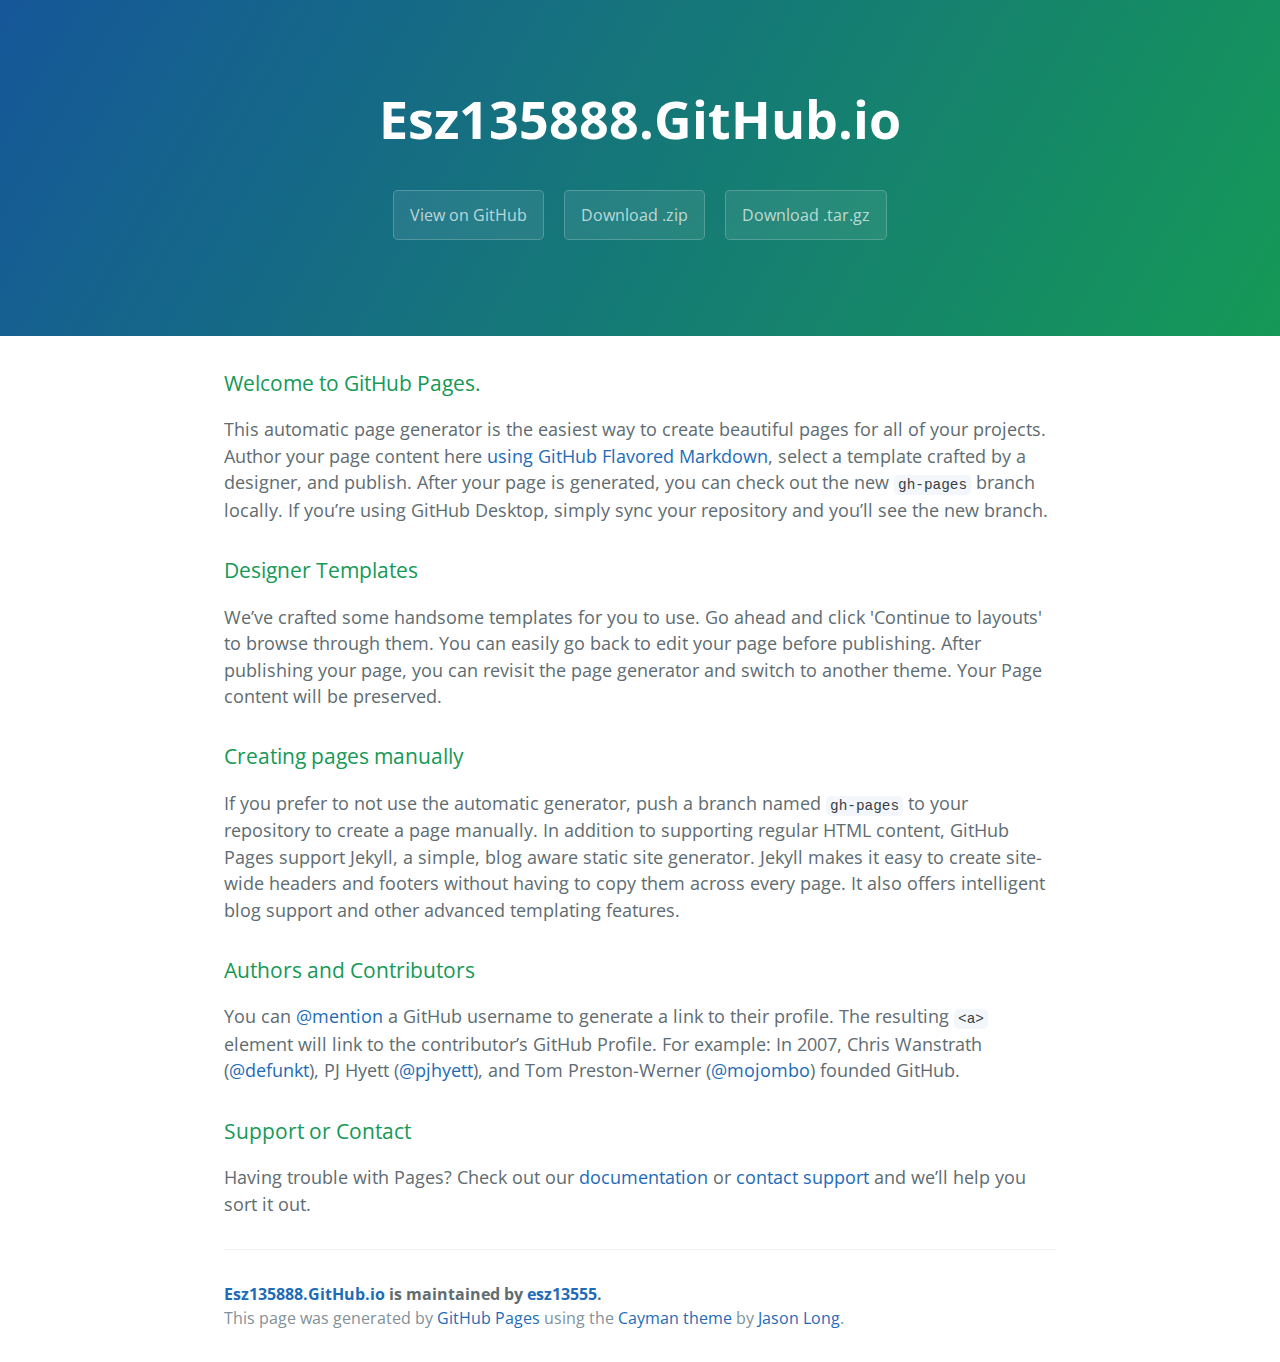
==== index.html @ 5fe944b6 "Create gh-pages branch via GitHub" ====
<!DOCTYPE html>
<html lang="en-us">
  <head>
    <meta charset="UTF-8">
    <title>Esz135888.GitHub.io by esz13555</title>
    <meta name="viewport" content="width=device-width, initial-scale=1">
    <link rel="stylesheet" type="text/css" href="stylesheets/normalize.css" media="screen">
    <link href='https://fonts.googleapis.com/css?family=Open+Sans:400,700' rel='stylesheet' type='text/css'>
    <link rel="stylesheet" type="text/css" href="stylesheets/stylesheet.css" media="screen">
    <link rel="stylesheet" type="text/css" href="stylesheets/github-light.css" media="screen">
  </head>
  <body>
    <section class="page-header">
      <h1 class="project-name">Esz135888.GitHub.io</h1>
      <h2 class="project-tagline"></h2>
      <a href="https://github.com/esz13555/esz135888.github.io" class="btn">View on GitHub</a>
      <a href="https://github.com/esz13555/esz135888.github.io/zipball/master" class="btn">Download .zip</a>
      <a href="https://github.com/esz13555/esz135888.github.io/tarball/master" class="btn">Download .tar.gz</a>
    </section>

    <section class="main-content">
      <h3>
<a id="welcome-to-github-pages" class="anchor" href="#welcome-to-github-pages" aria-hidden="true"><span aria-hidden="true" class="octicon octicon-link"></span></a>Welcome to GitHub Pages.</h3>

<p>This automatic page generator is the easiest way to create beautiful pages for all of your projects. Author your page content here <a href="https://guides.github.com/features/mastering-markdown/">using GitHub Flavored Markdown</a>, select a template crafted by a designer, and publish. After your page is generated, you can check out the new <code>gh-pages</code> branch locally. If you’re using GitHub Desktop, simply sync your repository and you’ll see the new branch.</p>

<h3>
<a id="designer-templates" class="anchor" href="#designer-templates" aria-hidden="true"><span aria-hidden="true" class="octicon octicon-link"></span></a>Designer Templates</h3>

<p>We’ve crafted some handsome templates for you to use. Go ahead and click 'Continue to layouts' to browse through them. You can easily go back to edit your page before publishing. After publishing your page, you can revisit the page generator and switch to another theme. Your Page content will be preserved.</p>

<h3>
<a id="creating-pages-manually" class="anchor" href="#creating-pages-manually" aria-hidden="true"><span aria-hidden="true" class="octicon octicon-link"></span></a>Creating pages manually</h3>

<p>If you prefer to not use the automatic generator, push a branch named <code>gh-pages</code> to your repository to create a page manually. In addition to supporting regular HTML content, GitHub Pages support Jekyll, a simple, blog aware static site generator. Jekyll makes it easy to create site-wide headers and footers without having to copy them across every page. It also offers intelligent blog support and other advanced templating features.</p>

<h3>
<a id="authors-and-contributors" class="anchor" href="#authors-and-contributors" aria-hidden="true"><span aria-hidden="true" class="octicon octicon-link"></span></a>Authors and Contributors</h3>

<p>You can <a href="https://help.github.com/articles/basic-writing-and-formatting-syntax/#mentioning-users-and-teams" class="user-mention">@mention</a> a GitHub username to generate a link to their profile. The resulting <code>&lt;a&gt;</code> element will link to the contributor’s GitHub Profile. For example: In 2007, Chris Wanstrath (<a href="https://github.com/defunkt" class="user-mention">@defunkt</a>), PJ Hyett (<a href="https://github.com/pjhyett" class="user-mention">@pjhyett</a>), and Tom Preston-Werner (<a href="https://github.com/mojombo" class="user-mention">@mojombo</a>) founded GitHub.</p>

<h3>
<a id="support-or-contact" class="anchor" href="#support-or-contact" aria-hidden="true"><span aria-hidden="true" class="octicon octicon-link"></span></a>Support or Contact</h3>

<p>Having trouble with Pages? Check out our <a href="https://help.github.com/pages">documentation</a> or <a href="https://github.com/contact">contact support</a> and we’ll help you sort it out.</p>

      <footer class="site-footer">
        <span class="site-footer-owner"><a href="https://github.com/esz13555/esz135888.github.io">Esz135888.GitHub.io</a> is maintained by <a href="https://github.com/esz13555">esz13555</a>.</span>

        <span class="site-footer-credits">This page was generated by <a href="https://pages.github.com">GitHub Pages</a> using the <a href="https://github.com/jasonlong/cayman-theme">Cayman theme</a> by <a href="https://twitter.com/jasonlong">Jason Long</a>.</span>
      </footer>

    </section>

  
  </body>
</html>
---- stylesheets/stylesheet.css ----
* {
  box-sizing: border-box; }

body {
  padding: 0;
  margin: 0;
  font-family: "Open Sans", "Helvetica Neue", Helvetica, Arial, sans-serif;
  font-size: 16px;
  line-height: 1.5;
  color: #606c71; }

a {
  color: #1e6bb8;
  text-decoration: none; }
  a:hover {
    text-decoration: underline; }

.btn {
  display: inline-block;
  margin-bottom: 1rem;
  color: rgba(255, 255, 255, 0.7);
  background-color: rgba(255, 255, 255, 0.08);
  border-color: rgba(255, 255, 255, 0.2);
  border-style: solid;
  border-width: 1px;
  border-radius: 0.3rem;
  transition: color 0.2s, background-color 0.2s, border-color 0.2s; }
  .btn + .btn {
    margin-left: 1rem; }

.btn:hover {
  color: rgba(255, 255, 255, 0.8);
  text-decoration: none;
  background-color: rgba(255, 255, 255, 0.2);
  border-color: rgba(255, 255, 255, 0.3); }

@media screen and (min-width: 64em) {
  .btn {
    padding: 0.75rem 1rem; } }

@media screen and (min-width: 42em) and (max-width: 64em) {
  .btn {
    padding: 0.6rem 0.9rem;
    font-size: 0.9rem; } }

@media screen and (max-width: 42em) {
  .btn {
    display: block;
    width: 100%;
    padding: 0.75rem;
    font-size: 0.9rem; }
    .btn + .btn {
      margin-top: 1rem;
      margin-left: 0; } }

.page-header {
  color: #fff;
  text-align: center;
  background-color: #159957;
  background-image: linear-gradient(120deg, #155799, #159957); }

@media screen and (min-width: 64em) {
  .page-header {
    padding: 5rem 6rem; } }

@media screen and (min-width: 42em) and (max-width: 64em) {
  .page-header {
    padding: 3rem 4rem; } }

@media screen and (max-width: 42em) {
  .page-header {
    padding: 2rem 1rem; } }

.project-name {
  margin-top: 0;
  margin-bottom: 0.1rem; }

@media screen and (min-width: 64em) {
  .project-name {
    font-size: 3.25rem; } }

@media screen and (min-width: 42em) and (max-width: 64em) {
  .project-name {
    font-size: 2.25rem; } }

@media screen and (max-width: 42em) {
  .project-name {
    font-size: 1.75rem; } }

.project-tagline {
  margin-bottom: 2rem;
  font-weight: normal;
  opacity: 0.7; }

@media screen and (min-width: 64em) {
  .project-tagline {
    font-size: 1.25rem; } }

@media screen and (min-width: 42em) and (max-width: 64em) {
  .project-tagline {
    font-size: 1.15rem; } }

@media screen and (max-width: 42em) {
  .project-tagline {
    font-size: 1rem; } }

.main-content :first-child {
  margin-top: 0; }
.main-content img {
  max-width: 100%; }
.main-content h1, .main-content h2, .main-content h3, .main-content h4, .main-content h5, .main-content h6 {
  margin-top: 2rem;
  margin-bottom: 1rem;
  font-weight: normal;
  color: #159957; }
.main-content p {
  margin-bottom: 1em; }
.main-content code {
  padding: 2px 4px;
  font-family: Consolas, "Liberation Mono", Menlo, Courier, monospace;
  font-size: 0.9rem;
  color: #383e41;
  background-color: #f3f6fa;
  border-radius: 0.3rem; }
.main-content pre {
  padding: 0.8rem;
  margin-top: 0;
  margin-bottom: 1rem;
  font: 1rem Consolas, "Liberation Mono", Menlo, Courier, monospace;
  color: #567482;
  word-wrap: normal;
  background-color: #f3f6fa;
  border: solid 1px #dce6f0;
  border-radius: 0.3rem; }
  .main-content pre > code {
    padding: 0;
    margin: 0;
    font-size: 0.9rem;
    color: #567482;
    word-break: normal;
    white-space: pre;
    background: transparent;
    border: 0; }
.main-content .highlight {
  margin-bottom: 1rem; }
  .main-content .highlight pre {
    margin-bottom: 0;
    word-break: normal; }
.main-content .highlight pre, .main-content pre {
  padding: 0.8rem;
  overflow: auto;
  font-size: 0.9rem;
  line-height: 1.45;
  border-radius: 0.3rem; }
.main-content pre code, .main-content pre tt {
  display: inline;
  max-width: initial;
  padding: 0;
  margin: 0;
  overflow: initial;
  line-height: inherit;
  word-wrap: normal;
  background-color: transparent;
  border: 0; }
  .main-content pre code:before, .main-content pre code:after, .main-content pre tt:before, .main-content pre tt:after {
    content: normal; }
.main-content ul, .main-content ol {
  margin-top: 0; }
.main-content blockquote {
  padding: 0 1rem;
  margin-left: 0;
  color: #819198;
  border-left: 0.3rem solid #dce6f0; }
  .main-content blockquote > :first-child {
    margin-top: 0; }
  .main-content blockquote > :last-child {
    margin-bottom: 0; }
.main-content table {
  display: block;
  width: 100%;
  overflow: auto;
  word-break: normal;
  word-break: keep-all; }
  .main-content table th {
    font-weight: bold; }
  .main-content table th, .main-content table td {
    padding: 0.5rem 1rem;
    border: 1px solid #e9ebec; }
.main-content dl {
  padding: 0; }
  .main-content dl dt {
    padding: 0;
    margin-top: 1rem;
    font-size: 1rem;
    font-weight: bold; }
  .main-content dl dd {
    padding: 0;
    margin-bottom: 1rem; }
.main-content hr {
  height: 2px;
  padding: 0;
  margin: 1rem 0;
  background-color: #eff0f1;
  border: 0; }

@media screen and (min-width: 64em) {
  .main-content {
    max-width: 64rem;
    padding: 2rem 6rem;
    margin: 0 auto;
    font-size: 1.1rem; } }

@media screen and (min-width: 42em) and (max-width: 64em) {
  .main-content {
    padding: 2rem 4rem;
    font-size: 1.1rem; } }

@media screen and (max-width: 42em) {
  .main-content {
    padding: 2rem 1rem;
    font-size: 1rem; } }

.site-footer {
  padding-top: 2rem;
  margin-top: 2rem;
  border-top: solid 1px #eff0f1; }

.site-footer-owner {
  display: block;
  font-weight: bold; }

.site-footer-credits {
  color: #819198; }

@media screen and (min-width: 64em) {
  .site-footer {
    font-size: 1rem; } }

@media screen and (min-width: 42em) and (max-width: 64em) {
  .site-footer {
    font-size: 1rem; } }

@media screen and (max-width: 42em) {
  .site-footer {
    font-size: 0.9rem; } }
---- stylesheets/github-light.css ----
/*
   Copyright 2014 GitHub Inc.

   Licensed under the Apache License, Version 2.0 (the "License");
   you may not use this file except in compliance with the License.
   You may obtain a copy of the License at

       http://www.apache.org/licenses/LICENSE-2.0

   Unless required by applicable law or agreed to in writing, software
   distributed under the License is distributed on an "AS IS" BASIS,
   WITHOUT WARRANTIES OR CONDITIONS OF ANY KIND, either express or implied.
   See the License for the specific language governing permissions and
   limitations under the License.

*/

.pl-c /* comment */ {
  color: #969896;
}

.pl-c1      /* constant, markup.raw, meta.diff.header, meta.module-reference, meta.property-name, support, support.constant, support.variable, variable.other.constant */,
.pl-s .pl-v /* string variable */ {
  color: #0086b3;
}

.pl-e  /* entity */,
.pl-en /* entity.name */ {
  color: #795da3;
}

.pl-s .pl-s1 /* string source */,
.pl-smi      /* storage.modifier.import, storage.modifier.package, storage.type.java, variable.other, variable.parameter.function */ {
  color: #333;
}

.pl-ent /* entity.name.tag */ {
  color: #63a35c;
}

.pl-k /* keyword, storage, storage.type */ {
  color: #a71d5d;
}

.pl-pds              /* punctuation.definition.string, string.regexp.character-class */,
.pl-s                /* string */,
.pl-s .pl-pse .pl-s1 /* string punctuation.section.embedded source */,
.pl-sr               /* string.regexp */,
.pl-sr .pl-cce       /* string.regexp constant.character.escape */,
.pl-sr .pl-sra       /* string.regexp string.regexp.arbitrary-repitition */,
.pl-sr .pl-sre       /* string.regexp source.ruby.embedded */ {
  color: #183691;
}

.pl-v /* variable */ {
  color: #ed6a43;
}

.pl-id /* invalid.deprecated */ {
  color: #b52a1d;
}

.pl-ii /* invalid.illegal */ {
  background-color: #b52a1d;
  color: #f8f8f8;
}

.pl-sr .pl-cce /* string.regexp constant.character.escape */ {
  color: #63a35c;
  font-weight: bold;
}

.pl-ml /* markup.list */ {
  color: #693a17;
}

.pl-mh        /* markup.heading */,
.pl-mh .pl-en /* markup.heading entity.name */,
.pl-ms        /* meta.separator */ {
  color: #1d3e81;
  font-weight: bold;
}

.pl-mq /* markup.quote */ {
  color: #008080;
}

.pl-mi /* markup.italic */ {
  color: #333;
  font-style: italic;
}

.pl-mb /* markup.bold */ {
  color: #333;
  font-weight: bold;
}

.pl-md /* markup.deleted, meta.diff.header.from-file */ {
  background-color: #ffecec;
  color: #bd2c00;
}

.pl-mi1 /* markup.inserted, meta.diff.header.to-file */ {
  background-color: #eaffea;
  color: #55a532;
}

.pl-mdr /* meta.diff.range */ {
  color: #795da3;
  font-weight: bold;
}

.pl-mo /* meta.output */ {
  color: #1d3e81;
}
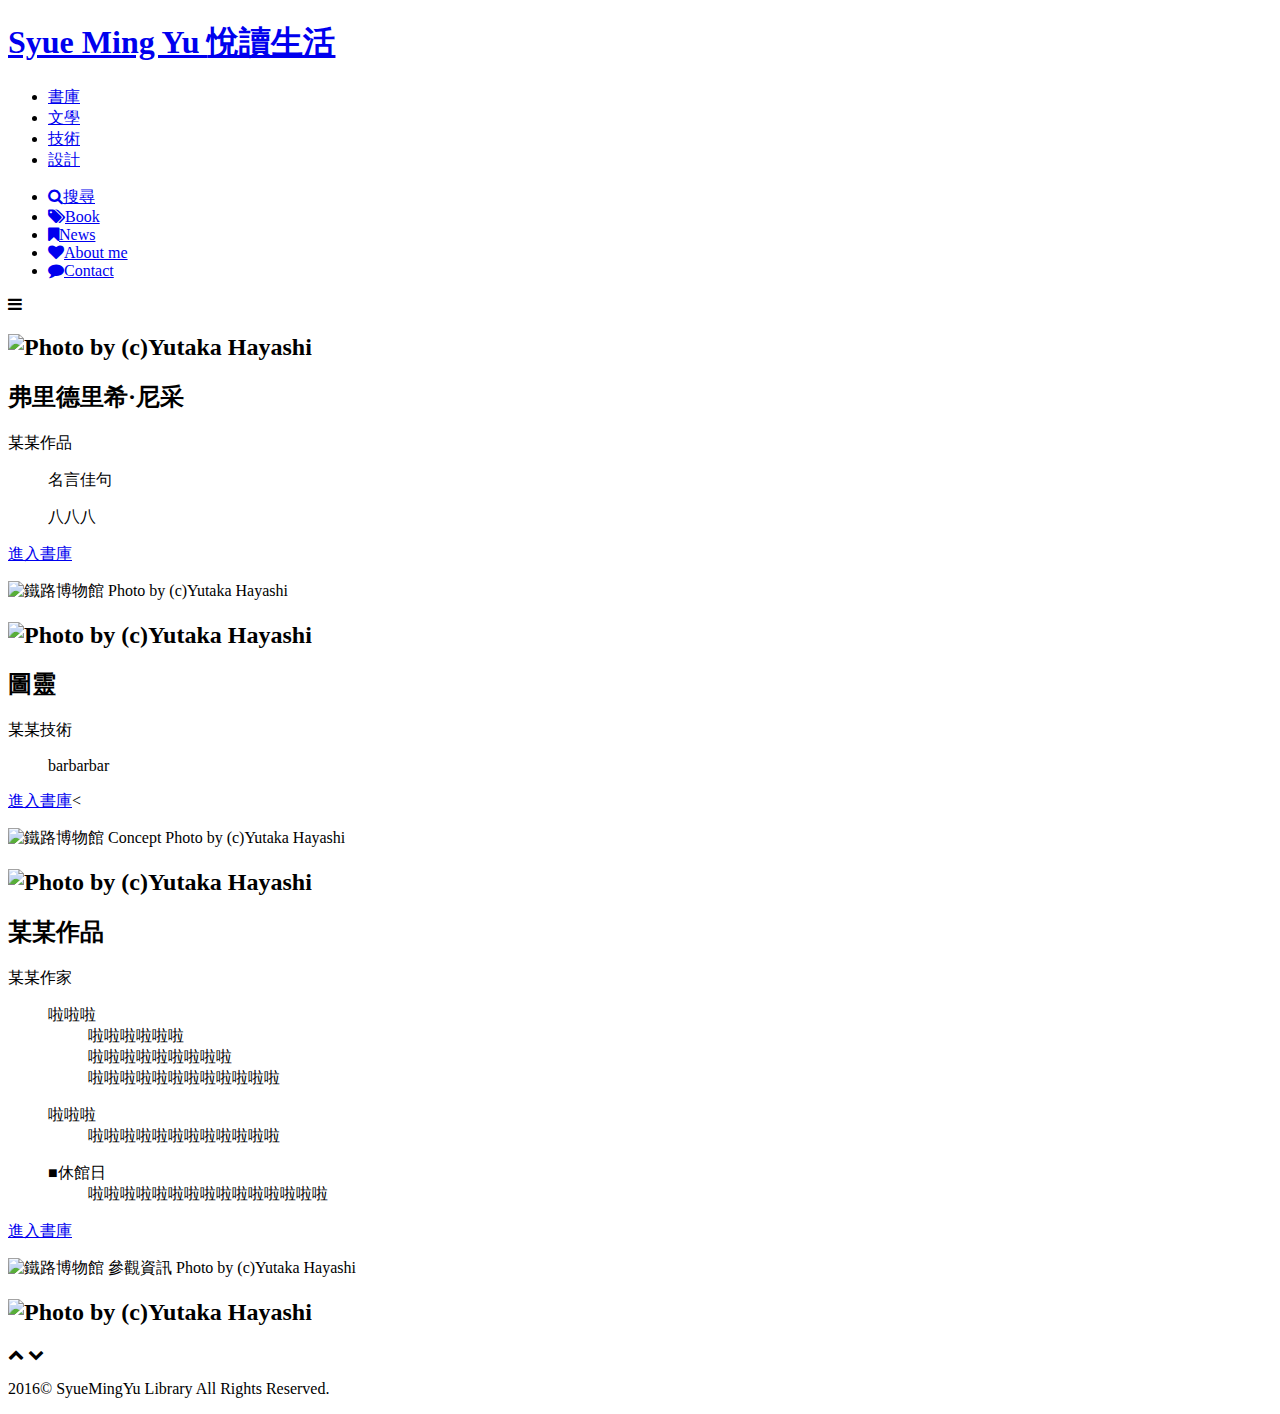
==== commit e69747db: "Added files via upload" ====
--- a/index.html
+++ b/index.html
@@ -1,57 +1,212 @@
-<!DOCTYPE html>
-<html lang="en-us">
-  <head>
-    <meta charset="UTF-8">
-    <title>Esz135888.GitHub.io by esz13555</title>
-    <meta name="viewport" content="width=device-width, initial-scale=1">
-    <link rel="stylesheet" type="text/css" href="stylesheets/normalize.css" media="screen">
-    <link href='https://fonts.googleapis.com/css?family=Open+Sans:400,700' rel='stylesheet' type='text/css'>
-    <link rel="stylesheet" type="text/css" href="stylesheets/stylesheet.css" media="screen">
-    <link rel="stylesheet" type="text/css" href="stylesheets/github-light.css" media="screen">
-  </head>
-  <body>
-    <section class="page-header">
-      <h1 class="project-name">Esz135888.GitHub.io</h1>
-      <h2 class="project-tagline"></h2>
-      <a href="https://github.com/esz13555/esz135888.github.io" class="btn">View on GitHub</a>
-      <a href="https://github.com/esz13555/esz135888.github.io/zipball/master" class="btn">Download .zip</a>
-      <a href="https://github.com/esz13555/esz135888.github.io/tarball/master" class="btn">Download .tar.gz</a>
-    </section>
-
-    <section class="main-content">
-      <h3>
-<a id="welcome-to-github-pages" class="anchor" href="#welcome-to-github-pages" aria-hidden="true"><span aria-hidden="true" class="octicon octicon-link"></span></a>Welcome to GitHub Pages.</h3>
-
-<p>This automatic page generator is the easiest way to create beautiful pages for all of your projects. Author your page content here <a href="https://guides.github.com/features/mastering-markdown/">using GitHub Flavored Markdown</a>, select a template crafted by a designer, and publish. After your page is generated, you can check out the new <code>gh-pages</code> branch locally. If you’re using GitHub Desktop, simply sync your repository and you’ll see the new branch.</p>
-
-<h3>
-<a id="designer-templates" class="anchor" href="#designer-templates" aria-hidden="true"><span aria-hidden="true" class="octicon octicon-link"></span></a>Designer Templates</h3>
-
-<p>We’ve crafted some handsome templates for you to use. Go ahead and click 'Continue to layouts' to browse through them. You can easily go back to edit your page before publishing. After publishing your page, you can revisit the page generator and switch to another theme. Your Page content will be preserved.</p>
-
-<h3>
-<a id="creating-pages-manually" class="anchor" href="#creating-pages-manually" aria-hidden="true"><span aria-hidden="true" class="octicon octicon-link"></span></a>Creating pages manually</h3>
-
-<p>If you prefer to not use the automatic generator, push a branch named <code>gh-pages</code> to your repository to create a page manually. In addition to supporting regular HTML content, GitHub Pages support Jekyll, a simple, blog aware static site generator. Jekyll makes it easy to create site-wide headers and footers without having to copy them across every page. It also offers intelligent blog support and other advanced templating features.</p>
-
-<h3>
-<a id="authors-and-contributors" class="anchor" href="#authors-and-contributors" aria-hidden="true"><span aria-hidden="true" class="octicon octicon-link"></span></a>Authors and Contributors</h3>
-
-<p>You can <a href="https://help.github.com/articles/basic-writing-and-formatting-syntax/#mentioning-users-and-teams" class="user-mention">@mention</a> a GitHub username to generate a link to their profile. The resulting <code>&lt;a&gt;</code> element will link to the contributor’s GitHub Profile. For example: In 2007, Chris Wanstrath (<a href="https://github.com/defunkt" class="user-mention">@defunkt</a>), PJ Hyett (<a href="https://github.com/pjhyett" class="user-mention">@pjhyett</a>), and Tom Preston-Werner (<a href="https://github.com/mojombo" class="user-mention">@mojombo</a>) founded GitHub.</p>
-
-<h3>
-<a id="support-or-contact" class="anchor" href="#support-or-contact" aria-hidden="true"><span aria-hidden="true" class="octicon octicon-link"></span></a>Support or Contact</h3>
-
-<p>Having trouble with Pages? Check out our <a href="https://help.github.com/pages">documentation</a> or <a href="https://github.com/contact">contact support</a> and we’ll help you sort it out.</p>
-
-      <footer class="site-footer">
-        <span class="site-footer-owner"><a href="https://github.com/esz13555/esz135888.github.io">Esz135888.GitHub.io</a> is maintained by <a href="https://github.com/esz13555">esz13555</a>.</span>
-
-        <span class="site-footer-credits">This page was generated by <a href="https://pages.github.com">GitHub Pages</a> using the <a href="https://github.com/jasonlong/cayman-theme">Cayman theme</a> by <a href="https://twitter.com/jasonlong">Jason Long</a>.</span>
-      </footer>
-
-    </section>
-
-  
-  </body>
-</html>
+<!doctype html>
+<html lang="ja-jp">
+
+<head>
+	<meta charset="UTF-8">
+	<script src="jQuery/jquery-1.4.1.min.js" type="text/javascript"></script>
+	<meta content="width=device-width, initial-scale=1.0" name="viewport">
+	<meta name="viewport" content="width=device-width,initial-scale=1">
+	<title>書庫</title>
+	<link rel="stylesheet" href="http://fonts.googleapis.com/css?family=Roboto+Condensed:400,300,700">
+	<link href="font/font-awesome/css/font-awesome.min.css" rel="stylesheet">
+	<link rel="stylesheet" href="css/normalize.css">
+	<link rel="stylesheet" href="css/style.css">
+	<link id="noScriptCSS" rel="stylesheet" href="css/noscript.css">
+	<link rel="stylesheet" href="css/page normalize.css">
+    <!-- scriptReversal-->
+    <link rel="stylesheet" href="//netdna.bootstrapcdn.com/font-awesome/4.0.3/css/font-awesome.css">
+    <!--[if lte IE 8]>
+	<script src="http://html5shiv.googlecode.com/svn/trunk/html5.js"></script>
+<![endif]-->
+
+	<!--thumb javascript-->
+	<script type="text/javascript">
+		$(function () {
+			$(".thumb").hover(function () {
+				$(this).stop().animate({opacity:0.5},"fast");
+			},function () {
+				$(this).stop().animate({opacity:1},"fast");
+			});
+		});
+	</script>
+	<!--/thumb javascript-->
+
+</head>
+
+<body>
+<script>
+    // 若支援javascript則不載入noscriipt.css
+	var _elem = document.getElementById('noScriptCSS');
+	_elem.parentNode.removeChild(_elem);
+</script>
+
+<div id="wrapper">
+
+<header id="headerContainer">
+<div class="inner">
+
+<h1 id="siteID"><a data-prog="0" href="#slide1">Syue Ming Yu <span class="small">悅讀生活</span></a></h1>
+<nav id="navigation">
+<ul >
+<li><a data-prog="0" href="#slide1">書庫</a></li>
+<li><a data-prog="2" href="#slide2">文學</a></li>
+<li><a data-prog="4" href="#slide4">技術</a></li>
+<li><a data-prog="6" href="#slide6">設計</a></li>
+</ul>
+</nav>
+</div>
+</header>
+
+
+
+<div id="subContainer">
+<nav id="mainNavigation">
+<ul>
+<li class="nav_Search"><a href="#"><i class="fa fa-search"></i><span>搜尋</span></a></li>
+<li class="nav_Book separate top"><a href="Book.html"><i class="fa fa-tags"></i><span>Book</span></a></li>
+<li class="nav_News"><a href="News.html"><i class="fa fa-bookmark"></i><span>News</span></a></li>
+<li class="nav_AboutMe"><a href="AboutMe.html"><i class="fa fa-heart"></i><span>About me</span></a></li>
+<li class="nav_Contact"><a href="Contact.html"><i class="fa fa-comment"></i><span>Contact</span></a></li>
+
+</ul>
+<p class="mainNavigation_trigger"><a><i class="fa fa-bars"></i></a></p>
+</nav>
+<!--/ mainNavigation -->
+</div>
+<!--/ subContainer -->
+
+
+
+<div id="contentContainer">
+
+<!-- slide 1 -->
+
+<section class="parallax" id="slide1">
+<h2 class="photoContainer whole"><img class="photo" src="img/old-books-in-a-shelf-1231150.jpg" alt="Photo by (c)Yutaka Hayashi" title="Photo by (c)Yutaka Hayashi"></h2>
+</section>
+
+<!-- slide 2 -->
+
+<section class="parallax" id="slide2">
+<div class="slideContent">
+<div class="descriptionContainer">
+<header>
+<h2>弗里德里希·尼采</h2>
+<p class="meta">某某作品</p>
+</header>
+<blockquote>名言佳句</blockquote>
+<blockquote>八八八</blockquote>
+<p><a href="literature.html">進入書庫</a></p>
+</div>
+<div class="photoContainer"><img class="photo" src="img/me.jpg" alt="鐵路博物館 Photo by (c)Yutaka Hayashi" title="鐵路博物館 Photo by (c)Yutaka Hayashi"> </div>
+</div>
+</section>
+
+<!-- slide 3 -->
+
+<section class="parallax" id="slide3">
+<h2 class="photoContainer whole"><img class="photo" src="img/3.jpg" alt="Photo by (c)Yutaka Hayashi" title="Photo by (c)Yutaka Hayashi"></h2>
+</section>
+
+<!-- slide 4 -->
+
+<section class="parallax" id="slide4">
+<div class="slideContent">
+<div class="descriptionContainer">
+<header>
+<h2>圖靈</h2>
+<p class="meta">某某技術</p>
+</header>
+    <blockquote>barbarbar</blockquote>
+<p><a href="technology">進入書庫</a><</p>
+</div>
+<div class="photoContainer"><img class="photo" src="img/Alan_Turing_Aged_16.jpg" alt="鐵路博物館 Concept Photo by (c)Yutaka Hayashi" title="鐵路博物館 Concept Photo by (c)Yutaka Hayashi"></div>
+</div>
+</section>
+
+<!-- slide 5 -->
+
+<section class="parallax" id="slide5">
+<h2 class="photoContainer whole"><img class="photo" src="img/design.jpg" alt="Photo by (c)Yutaka Hayashi" title="Photo by (c)Yutaka Hayashi"></h2>
+</section>
+
+<!-- slide 6 -->
+
+<section class="parallax" id="slide6">
+<div class="slideContent">
+<div class="descriptionContainer">
+<header>
+<h2>某某作品</h2>
+<p class="meta">某某作家</p>
+</header>
+<blockquote>
+<dl>
+    <dt>啦啦啦</dt>
+    <dd>啦啦啦啦啦啦</dd>
+    <dd>啦啦啦啦啦啦啦啦啦</dd>
+    <dd>啦啦啦啦啦啦啦啦啦啦啦啦</dd>
+</dl>
+<dl>
+    <dt>啦啦啦</dt>
+    <dd>啦啦啦啦啦啦啦啦啦啦啦啦</dd>
+</dl>
+<dl>
+    <dt>■休館日</dt>
+    <dd>啦啦啦啦啦啦啦啦啦啦啦啦啦啦啦</dd>
+</dl>
+</blockquote>
+<p><a href="design.html">進入書庫</a></p>
+</div>
+<div class="photoContainer"><img class="photo" src="img/019.jpg" alt="鐵路博物館 參觀資訊 Photo by (c)Yutaka Hayashi" title="鐵路博物館 參觀資訊 Photo by (c)Yutaka Hayashi"></div>
+</div>
+</section>
+
+<!-- slide 7 -->
+
+<section class="parallax" id="slide7">
+<h2 class="photoContainer whole"><img class="photo" src="img/tepaku/04.jpg" alt="Photo by (c)Yutaka Hayashi" title="Photo by (c)Yutaka Hayashi"></h2>
+</section>
+
+
+
+
+</div>
+<!--/contentContainer -->
+
+
+
+<div id="pagerNavi">
+	<a class="button"><i class="fa fa-chevron-up"></i></a>
+	<a class="button"><i class="fa fa-chevron-down"></i></a>
+</div>
+<!--/pagerNavi-->
+
+<footer id="footerContainer">
+<div class="inner">
+<p id="copyright">2016&copy; SyueMingYu Library All Rights Reserved.</p>
+</div>
+</footer>
+<!-- /footer -->
+
+</div>
+<!--/wrapper -->
+
+	<script src="http://code.jquery.com/jquery-1.10.1.min.js"></script>
+	<script src="js/scriptReversal.js"></script>
+	<script src="js/jquery.lazyload.min.js"></script>
+	<script src="js/script.js"></script>
+	<script src="js/masonry.pkgd.min.js"></script>
+	<script src="js/imagesloaded.pkgd.min.js"></script>
+	<script src="js/script_fluid.js"></script>
+    <script src="js/jquery.easing.1.3.js"></script>
+    <script src="js/script_pagetop2.js"></script>
+<!--scriptReversal-->
+    <script src="http://code.jquery.com/jquery-migrate-1.2.1.min.js"></script>
+    <script src="js/jarallax-0.2.3b.min.js"></script>
+	<script src="js/jquery.mousewheel.js"></script>
+    
+   
+
+
+</body>
+</html>
